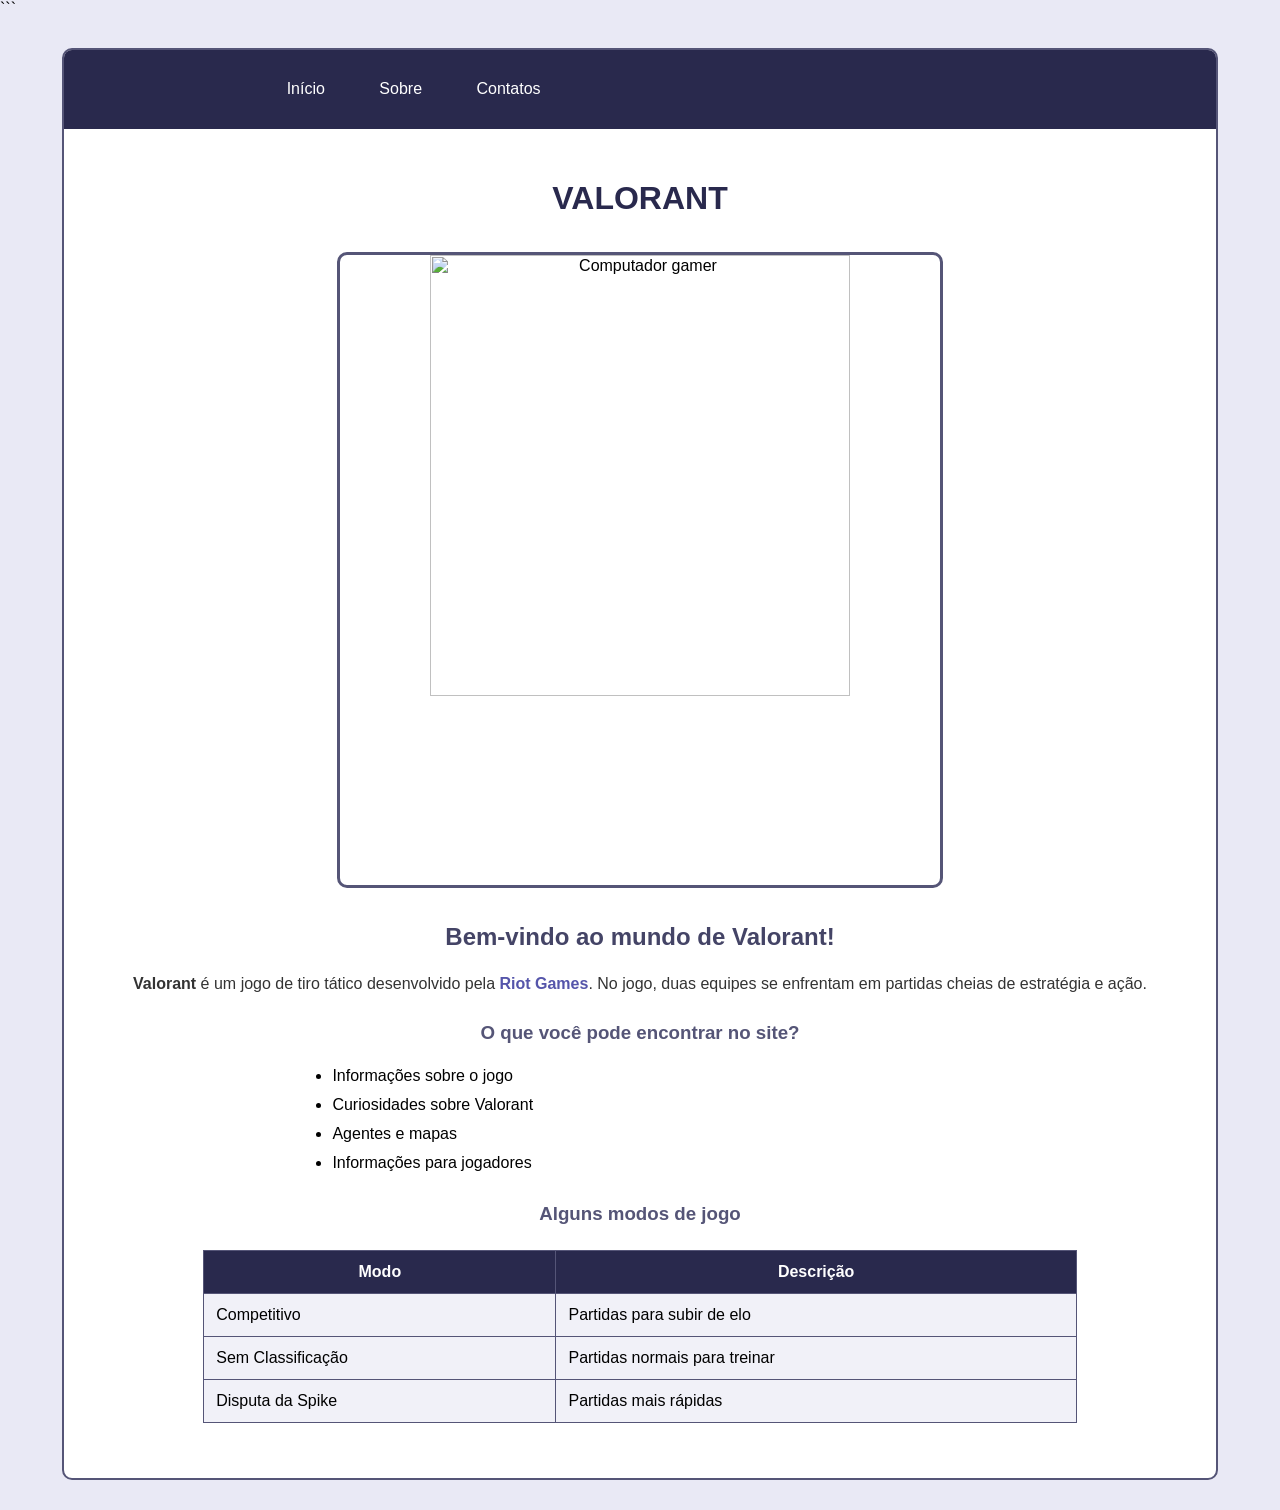
==== index.html @ 2b97b027 "primeiro commit" ====
<html>

<head>
    <title>Valorant - Início</title>
    <meta charset="UTF-8">
    <link rel="stylesheet" href="style.css">
</head>

<body>

```
<div id="container">

    <nav>
        <ul>
            <li><a href="index.html">Início</a></li>
            <li><a href="sobre.html">Sobre</a></li>
            <li><a href="contatos.html">Contatos</a></li>
            
        </ul>
    </nav>

    <div class="content">

        <h1>VALORANT</h1>

        <img src="https://images.unsplash.com/photo-1542751371-adc38448a05e" alt="Computador gamer">

        <h2>Bem-vindo ao mundo de Valorant!</h2>

        <p>
            <strong>Valorant</strong> é um jogo de tiro tático desenvolvido pela
            <span>Riot Games</span>. No jogo, duas equipes se enfrentam em partidas
            cheias de estratégia e ação.
        </p>

        <h3>O que você pode encontrar no site?</h3>

        <ul>
            <li>Informações sobre o jogo</li>
            <li>Curiosidades sobre Valorant</li>
            <li>Agentes e mapas</li>
            <li>Informações para jogadores</li>
        </ul>

        <h3>Alguns modos de jogo</h3>

        <table>
            <tr>
                <th>Modo</th>
                <th>Descrição</th>
            </tr>

            <tr>
                <td>Competitivo</td>
                <td>Partidas para subir de elo</td>
            </tr>

            <tr>
                <td>Sem Classificação</td>
                <td>Partidas normais para treinar</td>
            </tr>

            <tr>
                <td>Disputa da Spike</td>
                <td>Partidas mais rápidas</td>
            </tr>
        </table>

    </div>

</div>

</body>

</html>
---- style.css ----
body {
margin: 0;
padding: 0;
background-color: #e9e9f5;
font-family: Arial, sans-serif;
}

#container {
width: 90%;
margin: 30px auto;
background-color: white;
border: 2px solid #555577;
border-radius: 10px;
}

nav {
background-color: #29294d;
padding: 10px;
border-radius: 8px 8px 0 0;
}

nav ul {
list-style: none;
margin: 0;
padding: 0;
text-align: center;
}

nav li {
display: inline-block;
margin: 5px;
}

nav a {
color: white;
text-decoration: none;
padding: 10px 20px;
display: block;
border-radius: 5px;
}

nav a:hover {
background-color: #555577;
}

.content {
padding: 30px;
text-align: center;
}

h1 {
color: #29294d;
margin-bottom: 20px;
}

h2 {
color: #444466;
}

h3 {
color: #555577;
margin-top: 25px;
}

p {
color: #333333;
line-height: 1.6;
}

span {
color: #5555aa;
font-weight: bold;
}

img {
width: 70%;
max-width: 600px;
border-radius: 10px;
border: 3px solid #555577;
margin: 15px;
}

ul, ol {
width: 60%;
margin: 15px auto;
text-align: left;
line-height: 1.8;
}

table {
width: 80%;
margin: 25px auto;
border-collapse: collapse;
}

th, td {
border: 1px solid #555577;
padding: 12px;
}

th {
background-color: #29294d;
color: white;
}

td {
background-color: #f1f1f8;
}

small {
color: #666666;
}
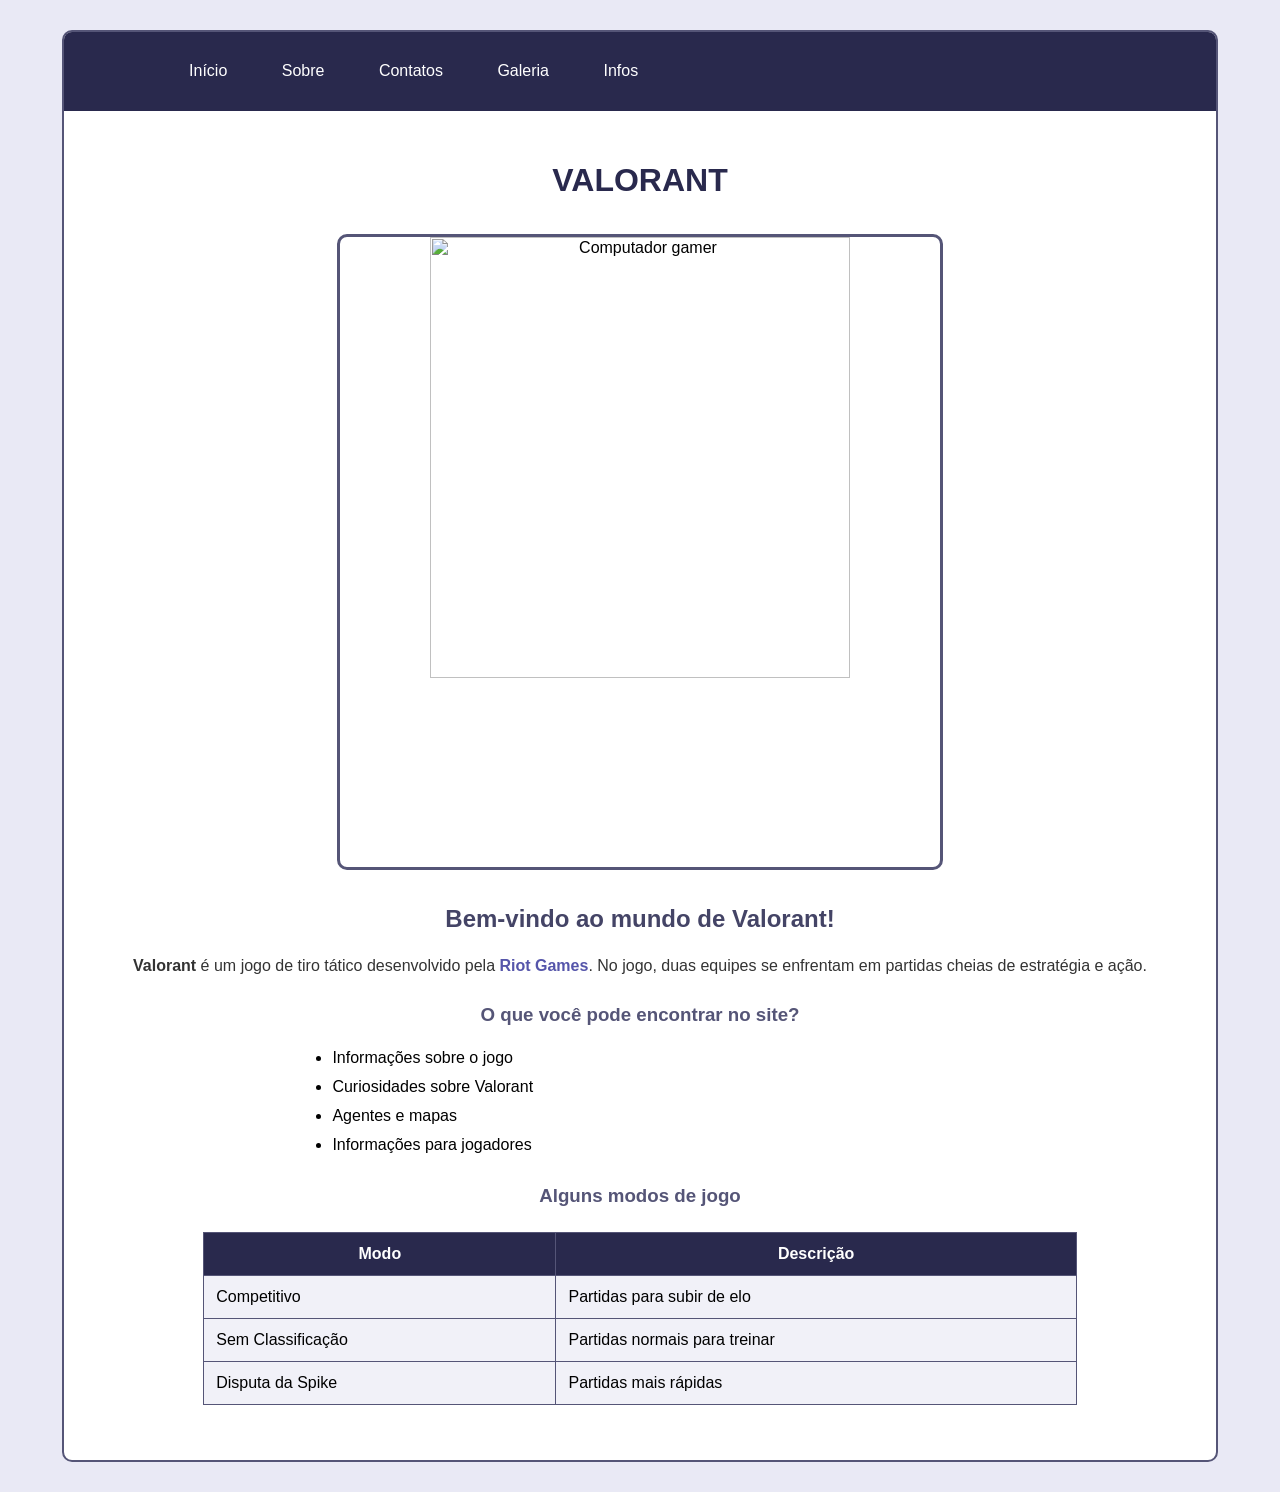
==== commit d0116ec2: "primeiro commit" ====
--- a/index.html
+++ b/index.html
@@ -8,7 +8,7 @@
 
 <body>
 
-```
+
 <div id="container">
 
     <nav>
@@ -16,13 +16,14 @@
             <li><a href="index.html">Início</a></li>
             <li><a href="sobre.html">Sobre</a></li>
             <li><a href="contatos.html">Contatos</a></li>
-            
+            <li><a href="galeria.html">Galeria</a></li>
+            <li><a href="infos.html">Infos</a></li>
         </ul>
     </nav>
 
     <div class="content">
 
-        <h1>VALORANT</h1>
+        <h1> VALORANT</h1>
 
         <img src="https://images.unsplash.com/photo-1542751371-adc38448a05e" alt="Computador gamer">
 
@@ -71,6 +72,7 @@
 
 </div>
 
+
 </body>
 
 </html>
--- a/style.css
+++ b/style.css
@@ -110,3 +110,29 @@
 small {
 color: #666666;
 }
+ .galeria {
+display: flex;
+justify-content: center;
+gap: 20px;
+flex-wrap: wrap;
+}
+
+.foto {
+width: 30%;
+background-color: #f1f1f8;
+border: 2px solid #555577;
+border-radius: 10px;
+padding: 10px;
+}
+
+.foto img {
+width: 90%;
+height: 180px;
+object-fit: cover;
+margin: 5px;
+}
+
+.foto p {
+margin: 10px;
+font-weight: bold;
+}
